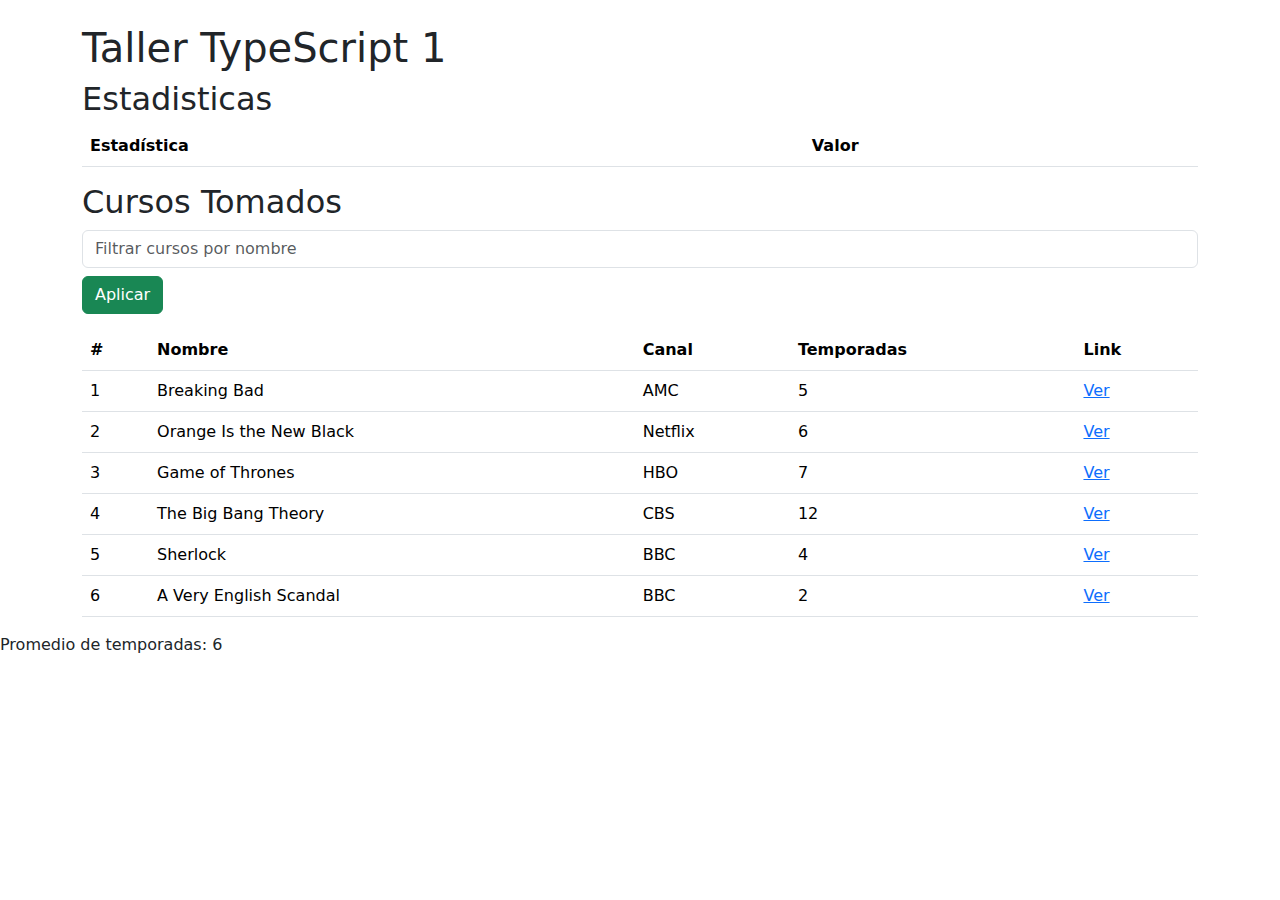
==== Taller1_TS/index.html @ ec701099 "taller 1 completo" ====
<!DOCTYPE html>
<html lang="en">
<head>
    <meta charset='utf-8'>
    <meta http-equiv='X-UA-Compatible' content='IE=edge'>
    <title>Taller TypeScript 1</title>
    <meta name='viewport' content='width=device-width, initial-scale=1'>
    <link rel="icon" href="data:,">
    
    <!-- Bootstrap CSS -->
    <link href="https://cdn.jsdelivr.net/npm/bootstrap@5.3.0/dist/css/bootstrap.min.css" rel="stylesheet">
    
    <link rel="stylesheet" type="text/css" href="tallertypescript.css">
    <script type="module" src='./scripts/main.js'></script>
</head>
<body>
    <div class="container mt-4">
        <h1>Taller TypeScript 1</h1>
        
        <h2>Estadisticas</h2>
        <table class="table table-striped" id="estadisticas">
            <thead>
                <tr>
                    <th>Estadística</th>
                    <th>Valor</th>
                </tr>
            </thead>
            <tbody>
                <!-- Estadísticas data will go here -->
            </tbody>
        </table>
        
        <h2>Cursos Tomados</h2>
        <input type="text" class="form-control mb-2" id="texto-busqueda" placeholder="Filtrar cursos por nombre">
        <button type="button" class="btn btn-success mb-3" id="boton-filtro">Aplicar</button>
        
        <table class="table table-hover" id="series">
            <thead class="thead-dark">
                <tr>
                    <th>#</th>
                    <th>Nombre</th>
                    <th>Canal</th>
                    <th>Temporadas</th>
                    <th>Link</th>
                </tr>
            </thead>
            <tbody>
                <!-- Series data will be appended here -->
            </tbody>
        </table>
    </div>
    
    <!-- Bootstrap JS (optional) -->
    <script src="https://cdn.jsdelivr.net/npm/bootstrap@5.3.0/dist/js/bootstrap.bundle.min.js"></script>
</body>
</html>
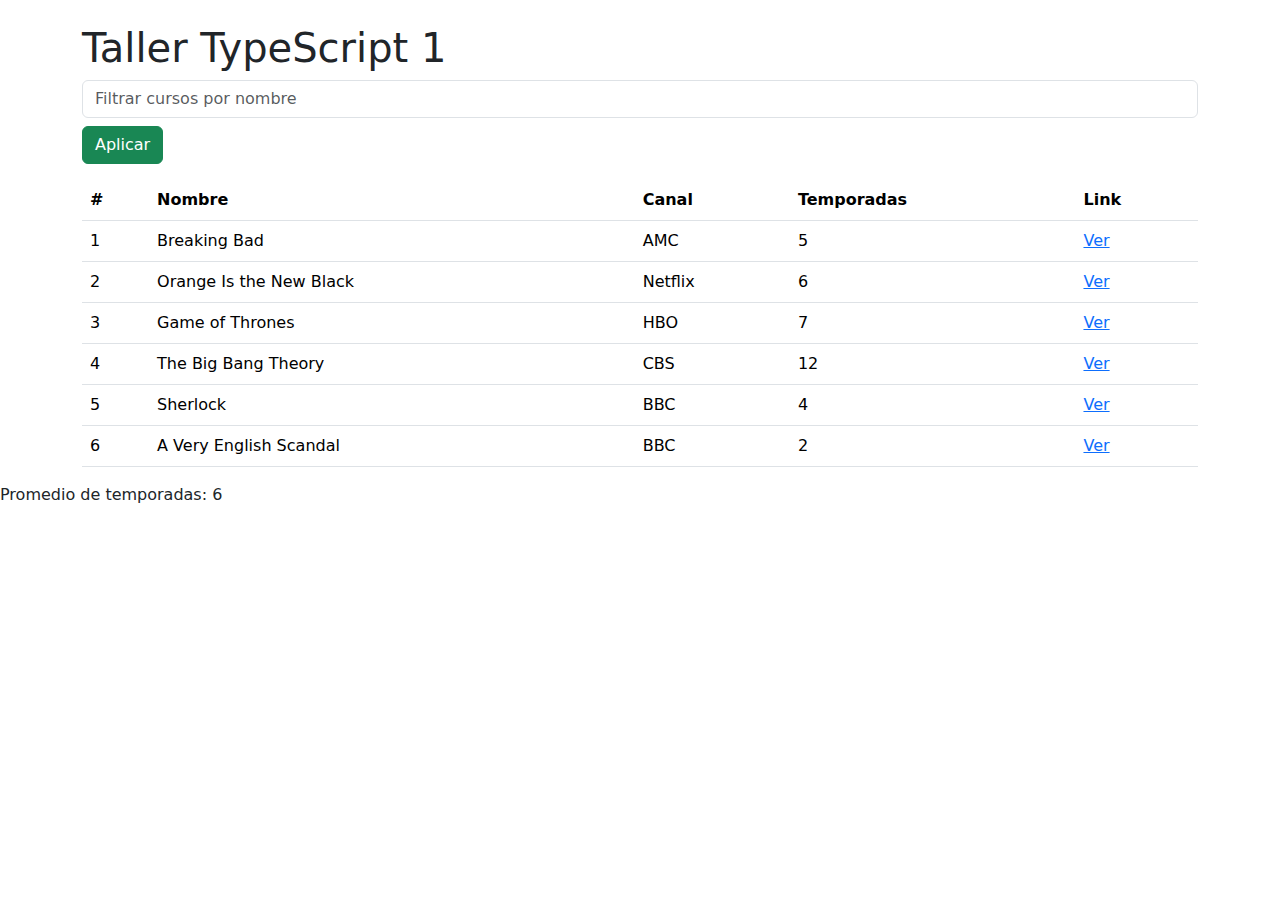
==== commit 5b51b47c: "quitar estadisticas y cursos innecesarios" ====
--- a/Taller1_TS/index.html
+++ b/Taller1_TS/index.html
@@ -16,21 +16,7 @@
 <body>
     <div class="container mt-4">
         <h1>Taller TypeScript 1</h1>
-        
-        <h2>Estadisticas</h2>
-        <table class="table table-striped" id="estadisticas">
-            <thead>
-                <tr>
-                    <th>Estadística</th>
-                    <th>Valor</th>
-                </tr>
-            </thead>
-            <tbody>
-                <!-- Estadísticas data will go here -->
-            </tbody>
-        </table>
-        
-        <h2>Cursos Tomados</h2>
+    
         <input type="text" class="form-control mb-2" id="texto-busqueda" placeholder="Filtrar cursos por nombre">
         <button type="button" class="btn btn-success mb-3" id="boton-filtro">Aplicar</button>
         
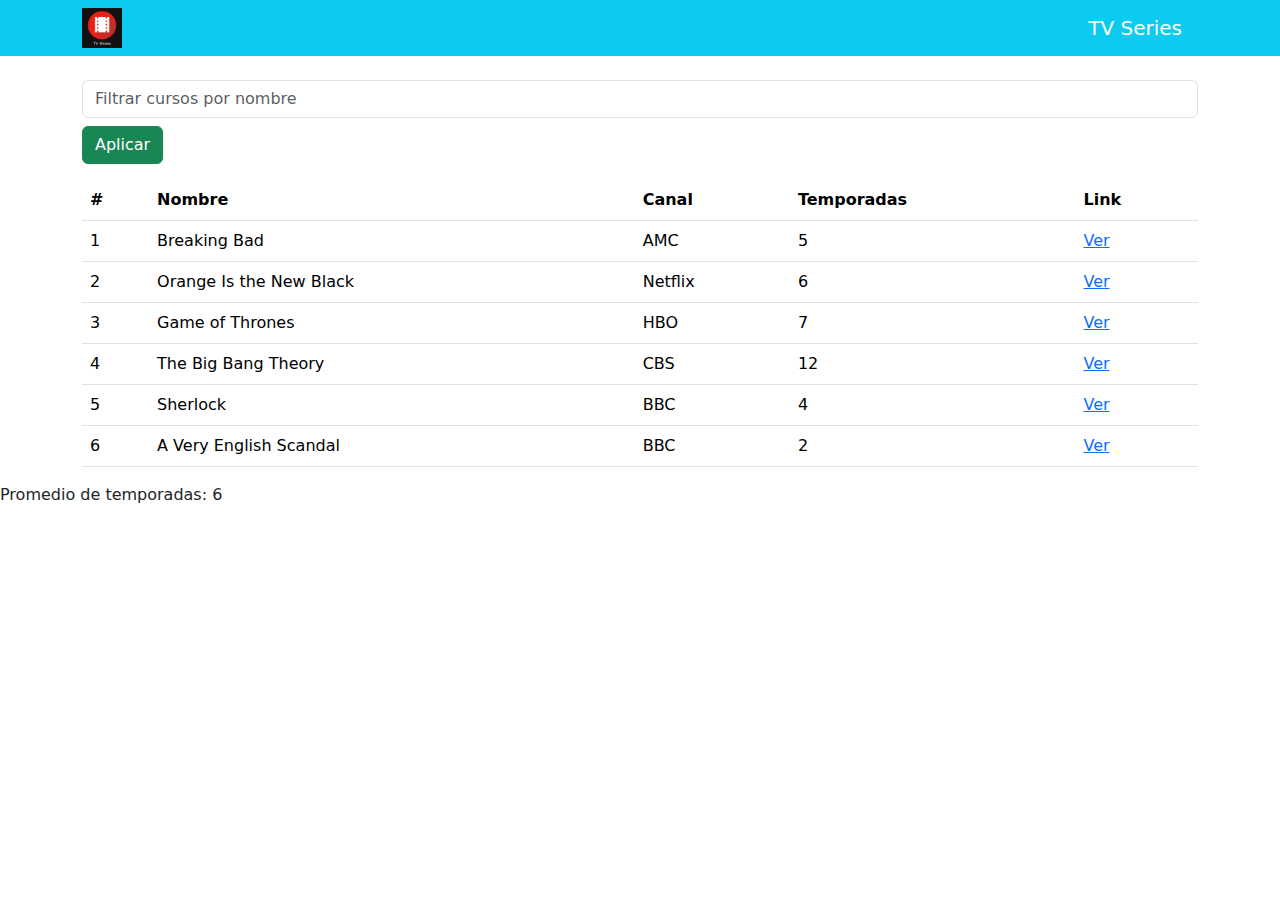
==== commit 5ecd64e8: "intento navbar" ====
--- a/Taller1_TS/index.html
+++ b/Taller1_TS/index.html
@@ -13,10 +13,16 @@
     <link rel="stylesheet" type="text/css" href="tallertypescript.css">
     <script type="module" src='./scripts/main.js'></script>
 </head>
-<body>
+<body> 
+    <nav class="navbar navbar-dark bg-info" style="background-color: #00b3b3;">
+        <div class="container d-flex align-items-center">
+            <img src="images.png" class="logo me-2" width="40px" > 
+            <a class="navbar-brand" href="#">TV Series</a>
+        </div>
+    </nav>
+
     <div class="container mt-4">
-        <h1>Taller TypeScript 1</h1>
-    
+          
         <input type="text" class="form-control mb-2" id="texto-busqueda" placeholder="Filtrar cursos por nombre">
         <button type="button" class="btn btn-success mb-3" id="boton-filtro">Aplicar</button>
         
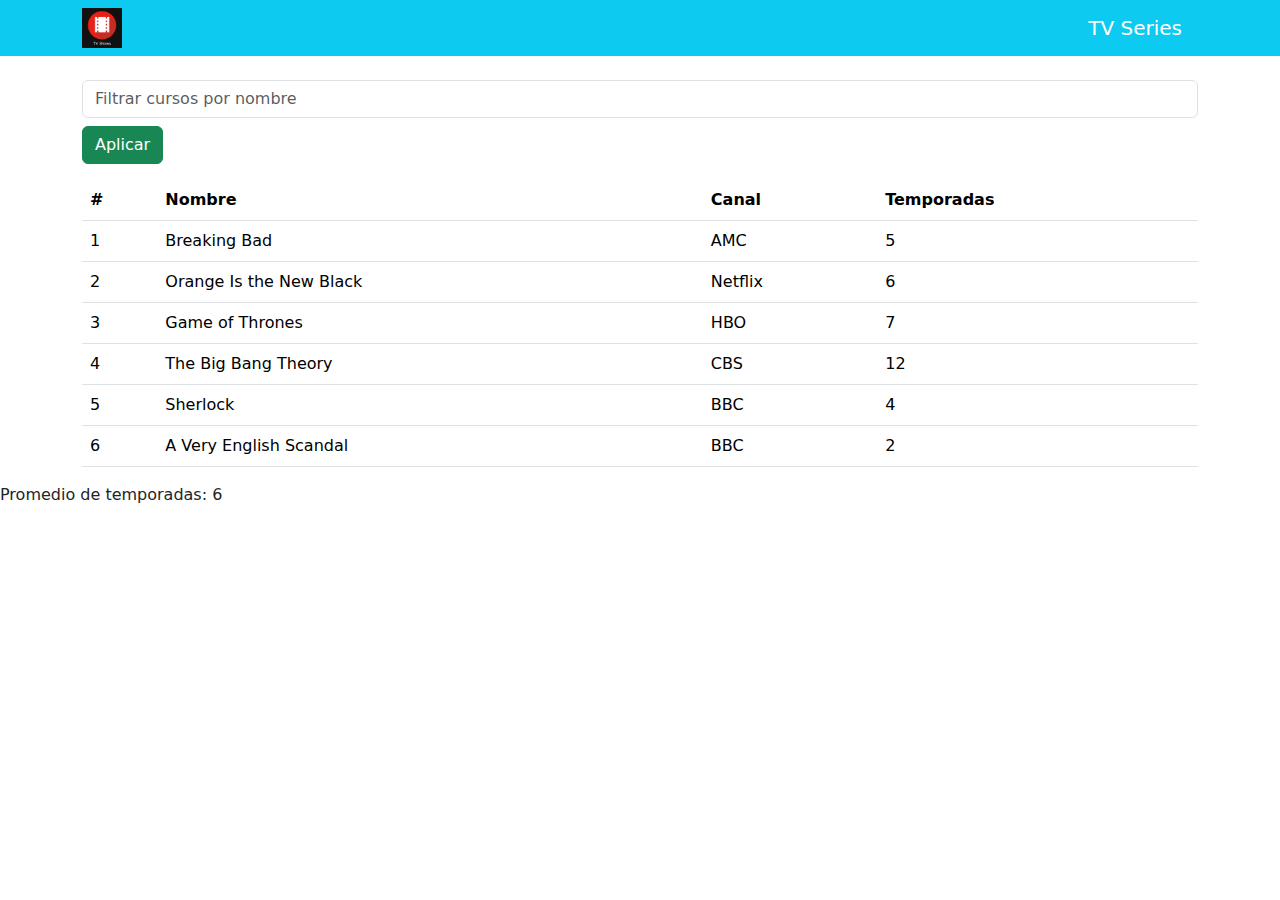
==== commit f2639a15: "without link and navbar" ====
--- a/Taller1_TS/index.html
+++ b/Taller1_TS/index.html
@@ -33,7 +33,6 @@
                     <th>Nombre</th>
                     <th>Canal</th>
                     <th>Temporadas</th>
-                    <th>Link</th>
                 </tr>
             </thead>
             <tbody>
